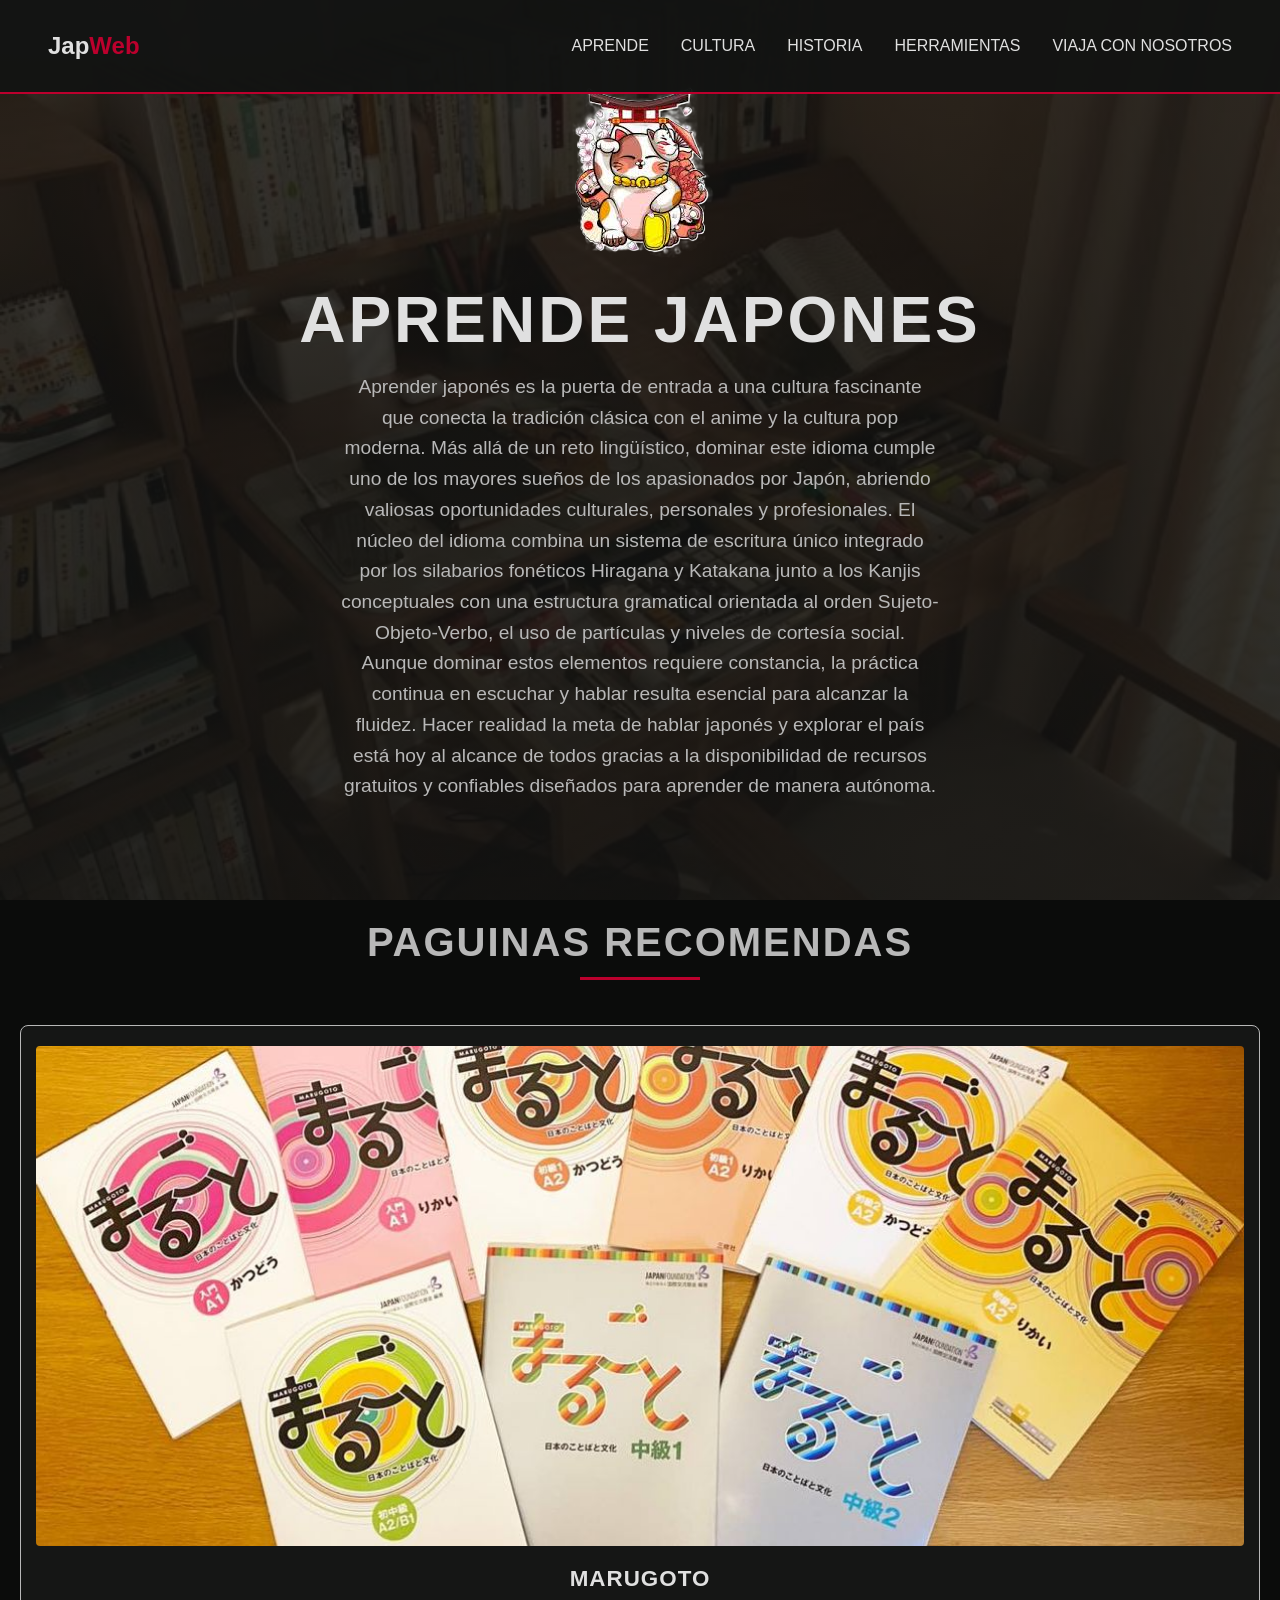
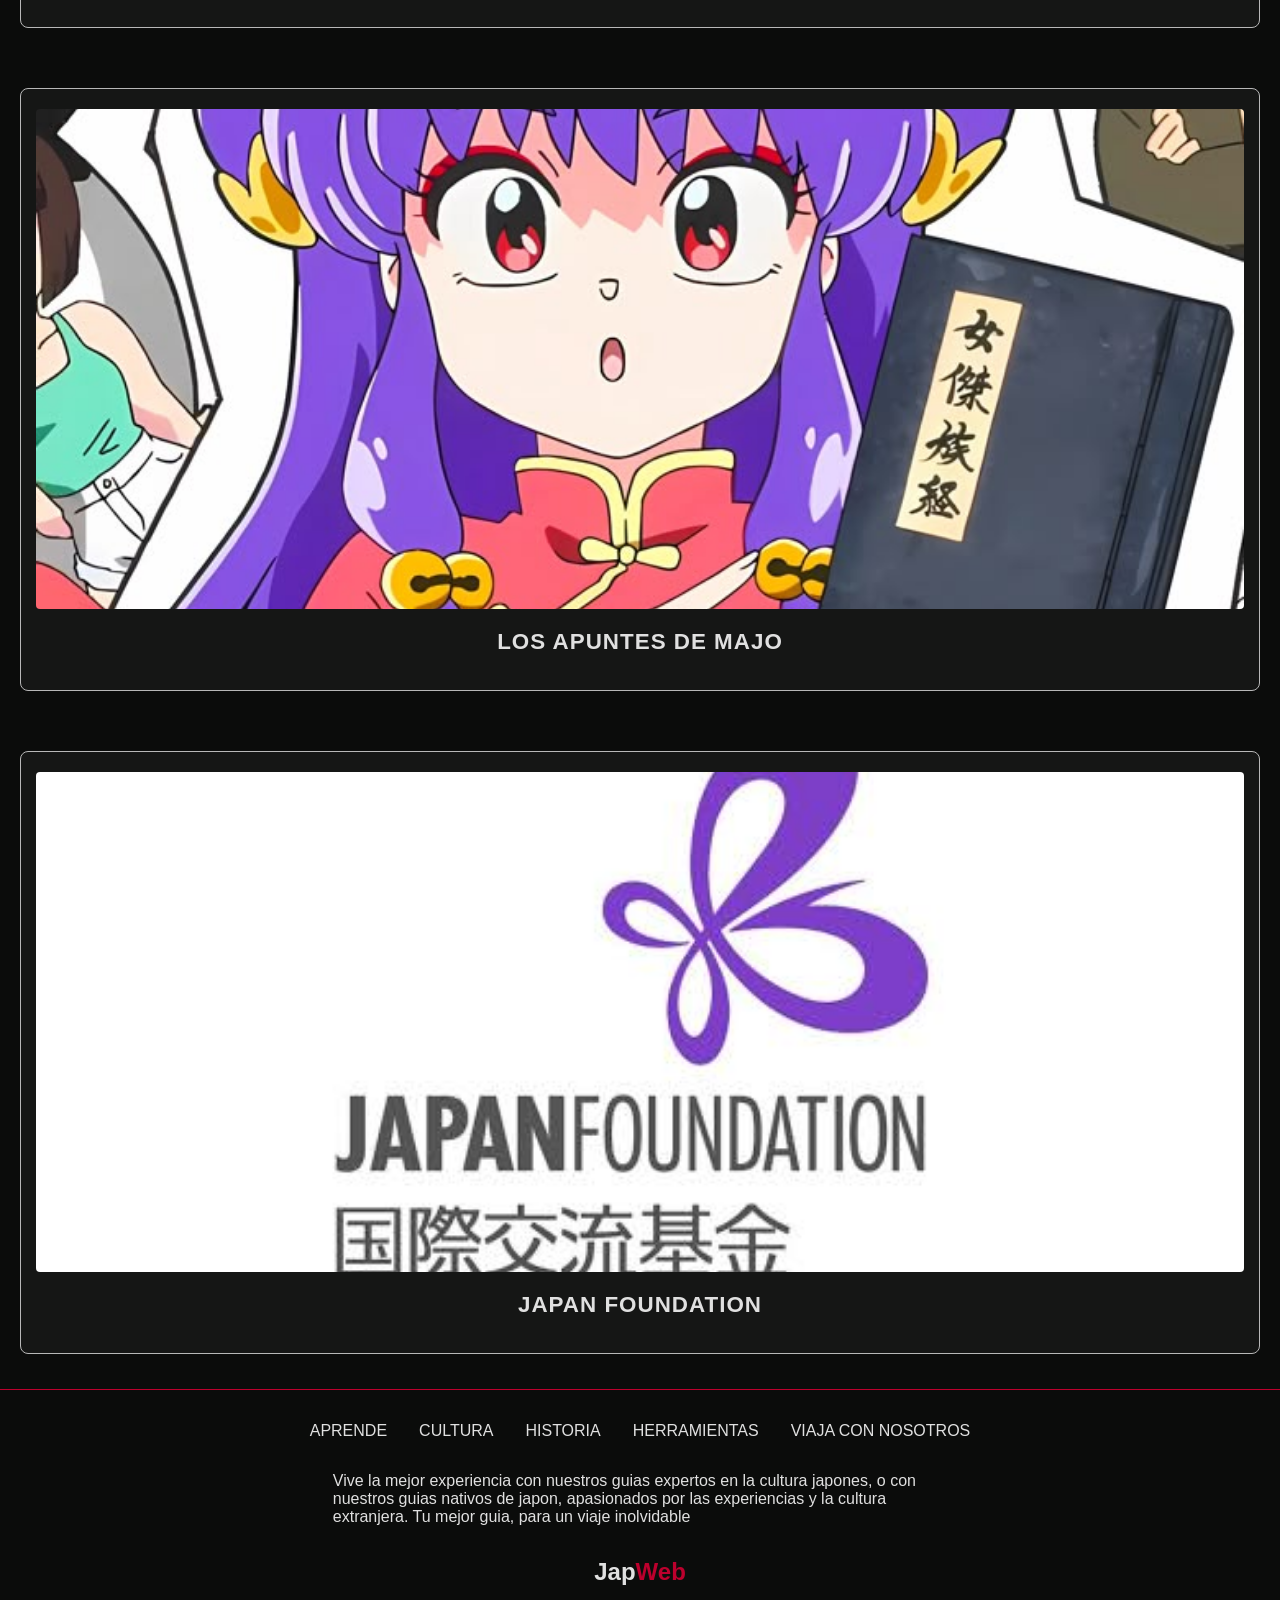
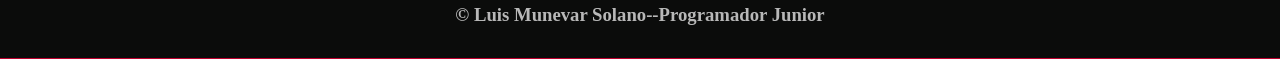
==== ENLACES/aprende.html @ 45b1714b "Presentacion Proyecto" ====
<!DOCTYPE html>
<html lang="es">
<head>
    <meta charset="UTF-8">
    <meta name="viewport" content="width=device-width, initial-scale=1.0">
    <title>JAPWEB-Aprende</title>
    <link href="..\CSS\Styles.css" rel="stylesheet">
</head>
<body>
    <!--Encabezado-->
    <header>
        <nav class="nav-encabezado">
            <div class="nav-container">
                <a href="../index.html" class="logo">Jap<span>Web</span></a>
                <button class="menu-btn" id="menubtn">☰</button>
                <ul class="nav-links" id="navlinks">
                    <li><a href="..\ENLACES/aprende.html">Aprende</a></li>
                    <li><a href="..\ENLACES/cultura.html">Cultura</a></li>
                    <li><a href="..\ENLACES/historia.html">Historia</a></li>
                    <li><a href="..\ENLACES/herramientas.html">Herramientas</a></li>
                    <li><a href="..\ENLACES/viaja.php">Viaja con Nosotros</a></li>
                </ul>
            </div>
        </nav>
    </header>
    <!--presentacion de la paguina-->
    <section class="presentacion_aprende">
        <img src="..\IMG\logo gato.png" class="logopre">
        <h1>Aprende Japones</h1>
        <p>Aprender japonés es la puerta de entrada a una cultura fascinante que conecta la tradición clásica con el anime y la cultura pop moderna. Más allá de un reto lingüístico, dominar este idioma cumple uno de los mayores sueños de los apasionados por Japón, abriendo valiosas oportunidades culturales, personales y profesionales.
        El núcleo del idioma combina un sistema de escritura único integrado por los silabarios fonéticos Hiragana y Katakana junto a los Kanjis conceptuales con una estructura gramatical orientada al orden Sujeto-Objeto-Verbo, el uso de partículas y niveles de cortesía social. Aunque dominar estos elementos requiere constancia, la práctica continua en escuchar y hablar resulta esencial para alcanzar la fluidez.
        Hacer realidad la meta de hablar japonés y explorar el país está hoy al alcance de todos gracias a la disponibilidad de recursos gratuitos y confiables diseñados para aprender de manera autónoma.</p>
    </section>
    <!--Enlaces a otras paguinas-->
    <section class="artistas">
        <h1>Paguinas Recomendas</h1>
        <div class="grid-artistas">
            <div class="artista-card">
                <div class="artista-img">
                    <img src="../IMG/pag1.jpg" class="producto-foto">
                </div>
                <a href="https://a1.marugotoweb.jp/es/index.php"><h3>MARUGOTO</h3></a>
            </div>

            <div class="artista-card">
                <div class="artista-img">
                    <img src="../IMG/pag2.jpg" class="producto-foto">
                </div>
                <a href="https://linktr.ee/misakissme_kanji"><h3>Los Apuntes De Majo</h3></a>
            </div>

            <div class="artista-card">
                <div class="artista-img">
                    <img src="../IMG/pag3.jpg" class="producto-foto">
                </div>
                <a href="https://www.jpf.go.jp/e/"><h3>Japan Foundation</h3></a>
            </div>

            </div>
        </div>
    </section>
    <!--Pie de paguina-->
    <footer>
        <nav class="nav-pie-paguina">
            <div class="pie-container">
                <ul class="nav-links-pie" id="navlinks-pie">
                    <li><a href="..\ENLACES/aprende.html">Aprende</a></li>
                    <li><a href="..\ENLACES/cultura.html">Cultura</a></li>
                    <li><a href="..\ENLACES/historia.html">Historia</a></li>
                    <li><a href="..\ENLACES/herramientas.html">Herramientas</a></li>
                    <li><a href="..\ENLACES/viaja.php">Viaja con Nosotros</a></li>
                </ul>
                <p class="mensaje">Vive la mejor experiencia con nuestros guias expertos en la cultura japones,
                    o con nuestros guias nativos de japon, apasionados por las experiencias y la cultura extranjera. Tu mejor guia, 
                    para un viaje inolvidable
                </p>
                <h2 class="logo-pie">Jap<span>Web</span></h2>
                <br>
                <h3 class="firma">© Luis Munevar Solano--Programador Junior</h3>
            </div>
        </nav>
    </footer>
    <script src="..\JS\script_pags.js"></script>
</body>
</html>
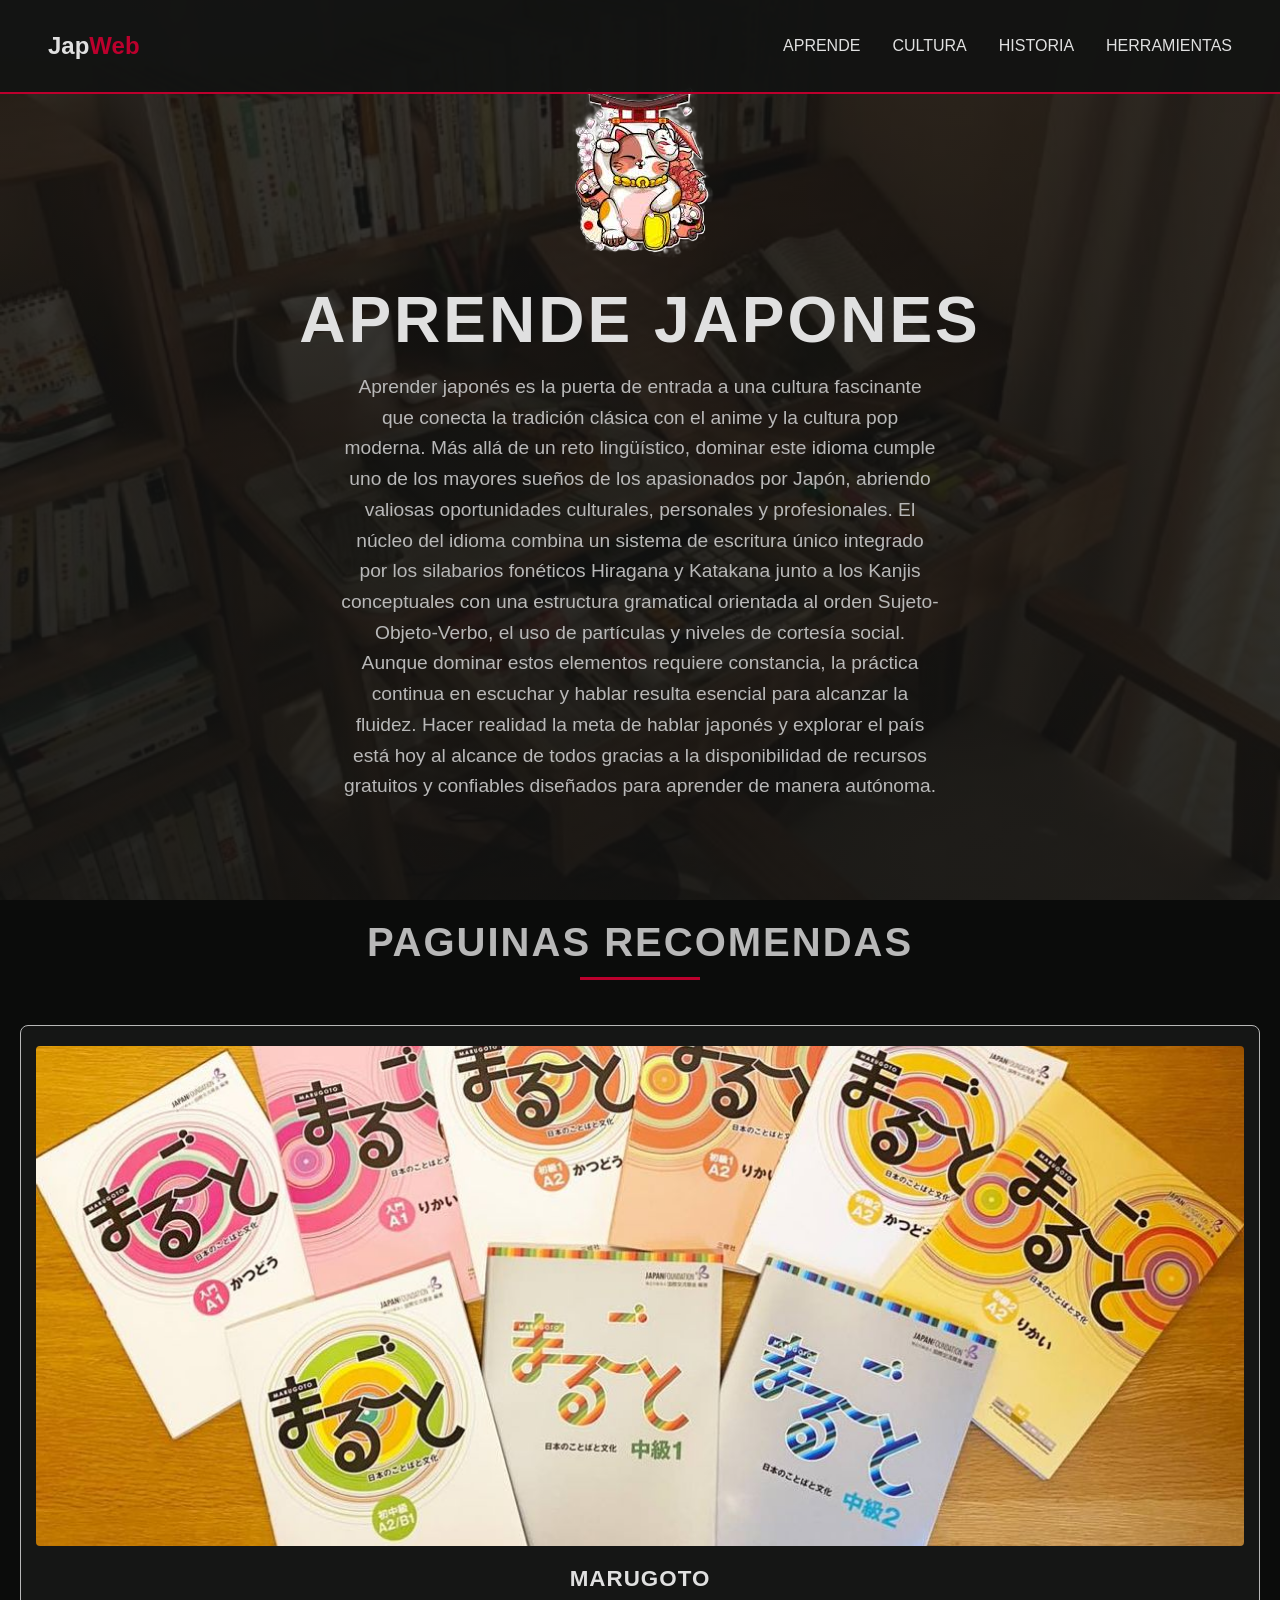
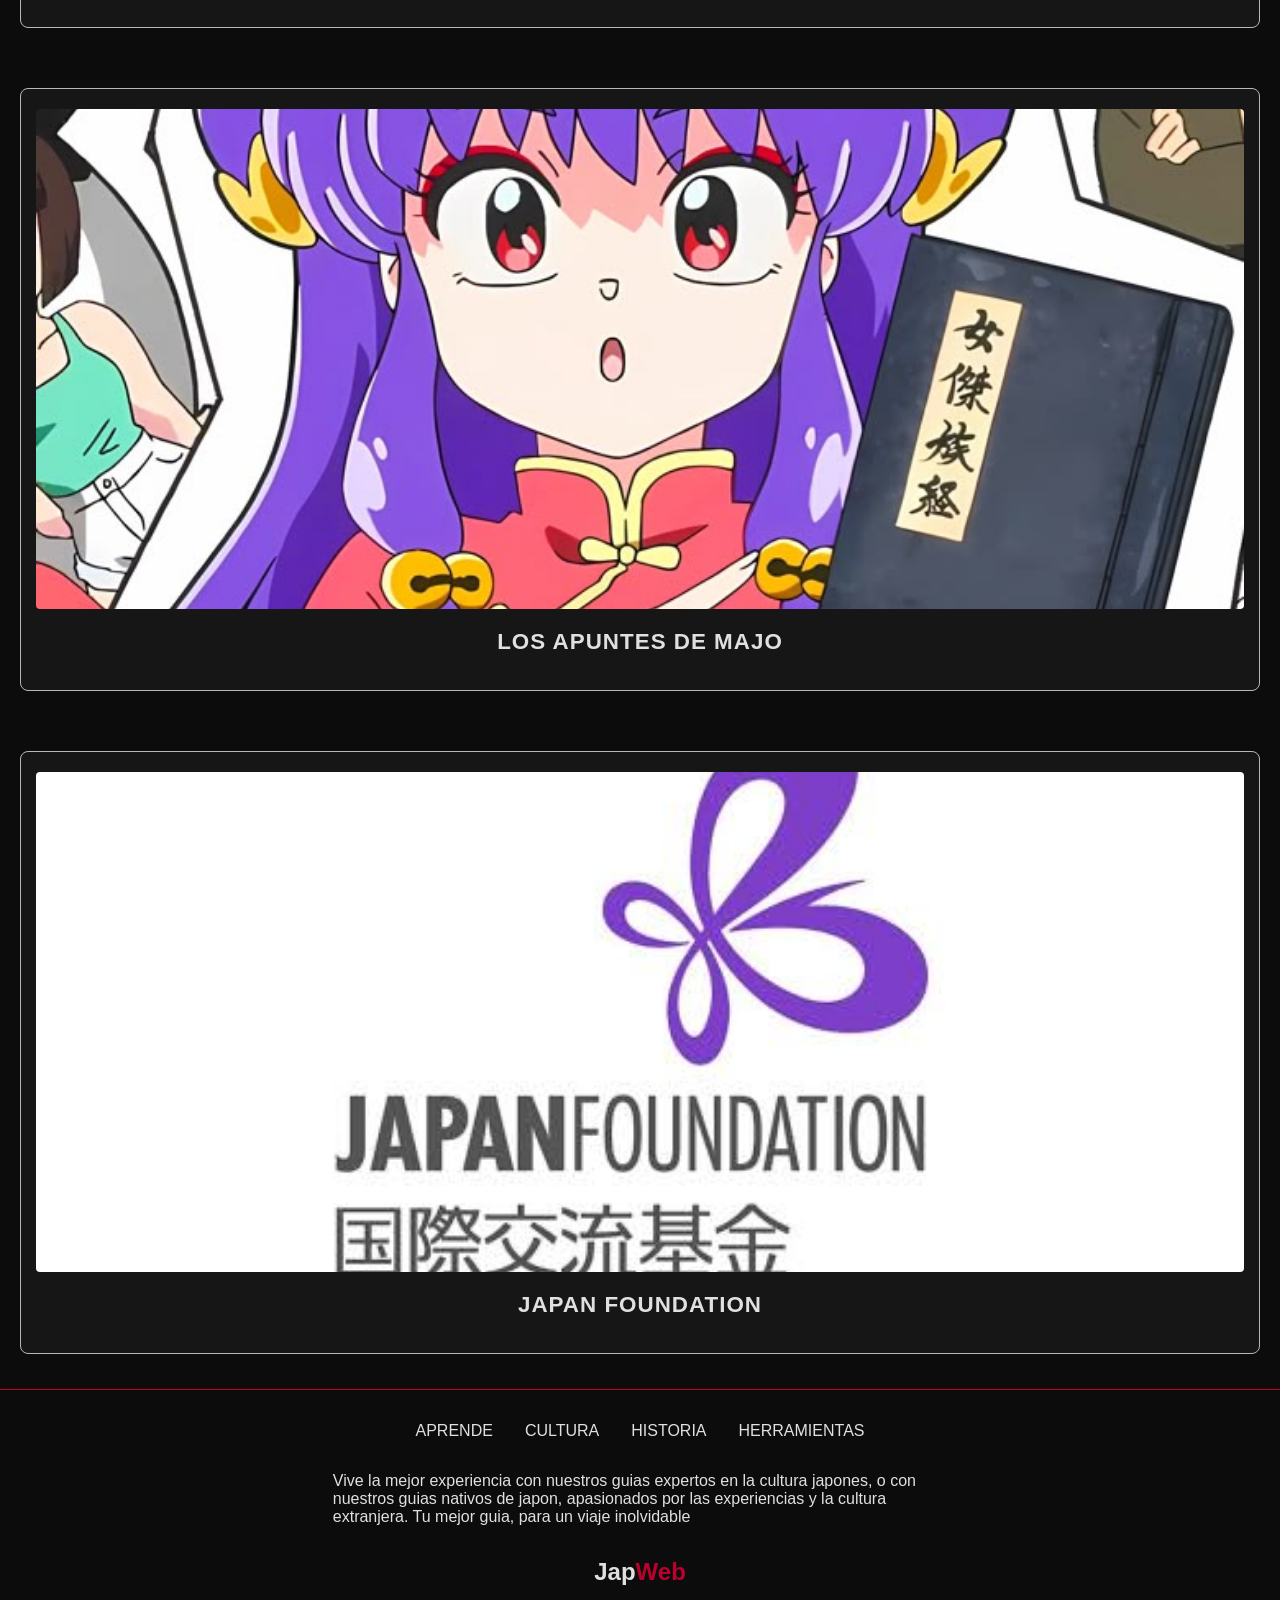
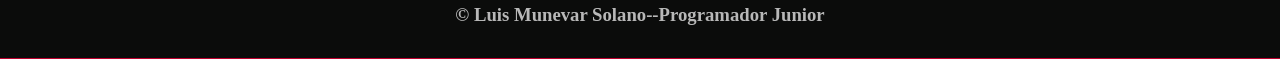
==== commit 2e283b77: "Arreglo de estilos y eliminacion de php" ====
--- a/ENLACES/aprende.html
+++ b/ENLACES/aprende.html
@@ -18,7 +18,6 @@
                     <li><a href="..\ENLACES/cultura.html">Cultura</a></li>
                     <li><a href="..\ENLACES/historia.html">Historia</a></li>
                     <li><a href="..\ENLACES/herramientas.html">Herramientas</a></li>
-                    <li><a href="..\ENLACES/viaja.php">Viaja con Nosotros</a></li>
                 </ul>
             </div>
         </nav>
@@ -68,7 +67,7 @@
                     <li><a href="..\ENLACES/cultura.html">Cultura</a></li>
                     <li><a href="..\ENLACES/historia.html">Historia</a></li>
                     <li><a href="..\ENLACES/herramientas.html">Herramientas</a></li>
-                    <li><a href="..\ENLACES/viaja.php">Viaja con Nosotros</a></li>
+
                 </ul>
                 <p class="mensaje">Vive la mejor experiencia con nuestros guias expertos en la cultura japones,
                     o con nuestros guias nativos de japon, apasionados por las experiencias y la cultura extranjera. Tu mejor guia, 
